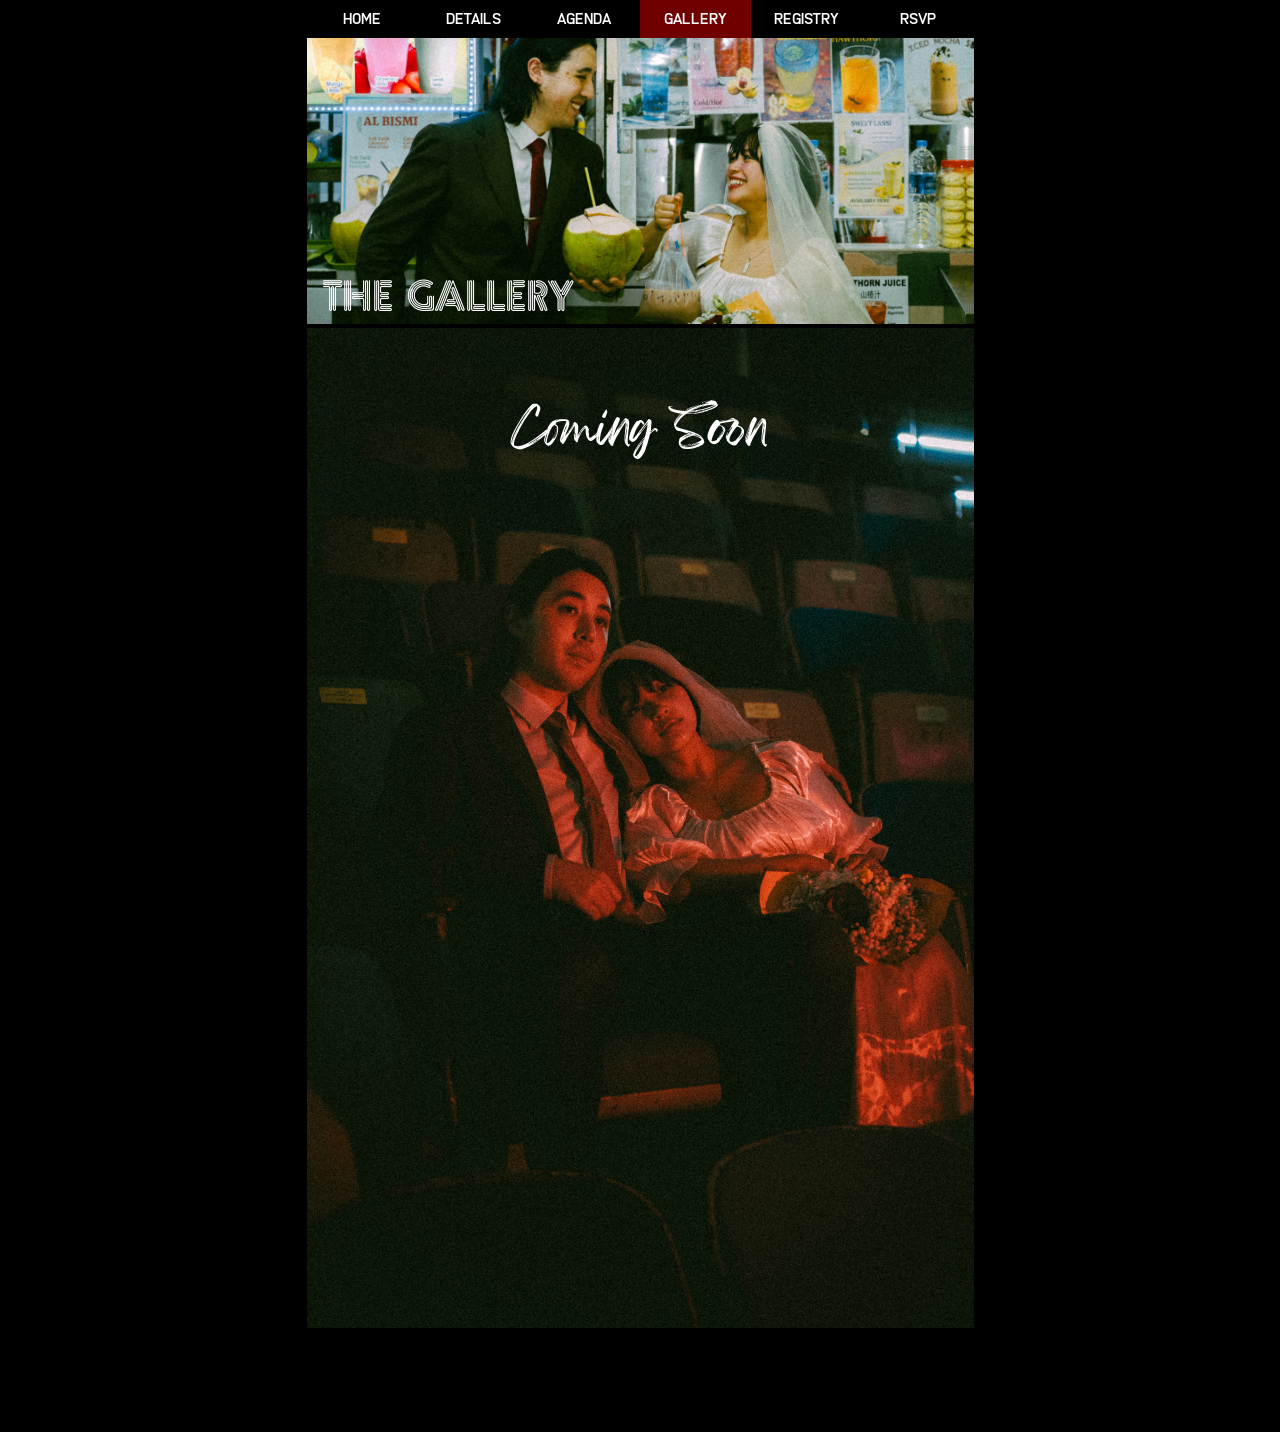
==== gallery.html @ 5fce516a "Added title banners to each page" ====
<!DOCTYPE html>
<html>
<head>
  <link rel="stylesheet" href="styles.css" type="text/css">
  <meta name="viewport" content="width=device-width, initial-scale=1">
  <title>Mel and Vince: The A-List - Gallery</title>

  <!-- Navigation bar -->
  <div class="topnav">
    <a href="index.html";>Home</a>
    <a href="info.html";>Details</a>
    <a href="schedule.html";>Agenda</a>
    <a class="active" href="gallery.html";>Gallery</a>
    <a href="registry.html";>Registry</a>
    <a href="rsvp.html";>RSVP</a>
  </div>
</head>

<style>
* {box-sizing: border-box}
</style>

<body>
  <header>
    <div class="container">
        <img src="backgrounds/hawker-w.jpg"
            image-rendering: -webkit-optimize-contrast;
            style="width: 667px;">
        <div class="bottom-left"
            style="font-family: 'NeoNeon';
            font-size: clamp(0rem, 5.5vh, 2.75rem);
            font-weight: 100;">
            The Gallery
        </div>
      </div>
  </header>

  <main>
    <div class="container">
      <img src="backgrounds/red-seats-t.jpg"
          image-rendering: -webkit-optimize-contrast;
          style="width: 667px;">
      <div class="centered"
          style="font-family: 'Feeling Passionate';
          top: 10%;
          font-size: clamp(0rem, 5.5vh, 2.75rem);
          font-weight: 100">
          Coming Soon
      </div>
    </div>
  </main>

  <footer>
  </footer>

</body>
</html>
---- styles.css ----
@font-face {
  font-family: 'Feeling Passionate';
  src: url('fonts/Feeling Passionate.ttf');
  font-weight: normal;
  font-style: normal;
}

@font-face {
  font-family: 'NeoNeon';
  src: url('fonts/NeoNeon.otf');
  font-weight: normal;
  font-style: normal;
}

@font-face {
  font-family: 'Fine Allie';
  src: url('fonts/Fine Allie.otf');
  font-weight: normal;
  font-style: normal;
}

/* Container holding the image and the text */
.container {
  position: relative;
  text-align: center;
  color: rgb(255, 255, 255);
}

/* Bottom left text */
.bottom-left {
  position: absolute;
  bottom: 8px;
  left: 16px;
}

/* Top left text */
.top-left {
  position: absolute;
  top: 8px;
  left: 16px;
}

/* Top right text */
.top-right {
  position: absolute;
  top: 8px;
  right: 16px;
}

/* Bottom right text */
.bottom-right {
  position: absolute;
  bottom: 8px;
  right: 16px;
}

/* Centered text */
.centered {
  position: absolute;
  top: 50%;
  left: 50%;
  transform: translate(-50%, -50%);
}

html, body {
  width: auto;
  max-width: 667px;
  height: 1000px;
  min-height: 900px;
  max-height: 100%;
  margin: 0;
  margin-left: auto;
  margin-right: auto;
}

body {
  margin: 0;
  font-family: "Fine Allie";
  display: flex;
  flex-direction: column;
  background-color: black;
  background-position: center top;
  background-repeat: no-repeat;
  background-size: cover;
}

@media (max-width: 667px) {
  .body {
    background-size: 667px auto;
  }
}

footer {
  min-height: 100px;
}

main {
  flex: 1;
}

.topnav {
  font-family: 'Fine Allie';
  font-size: clamp(0rem, 3vw, 1rem);
  max-width: 667px;
  width: 100%;
  overflow: auto;
  background-color: #000000;
  box-sizing: border-box;
  display: table;
  margin: auto auto;
  margin-left: auto;
  margin-right: auto;
}

.topnav a {
  float: left;
  padding: 10px;
  color: #ffffff;
  text-decoration: none;
  width: 16.666%;
  text-align: center;
}

.topnav a:hover {
  background-color: #ffffff;
  color: black;
}

.topnav a.active {
  background-color: #700000;
  color: white;
}
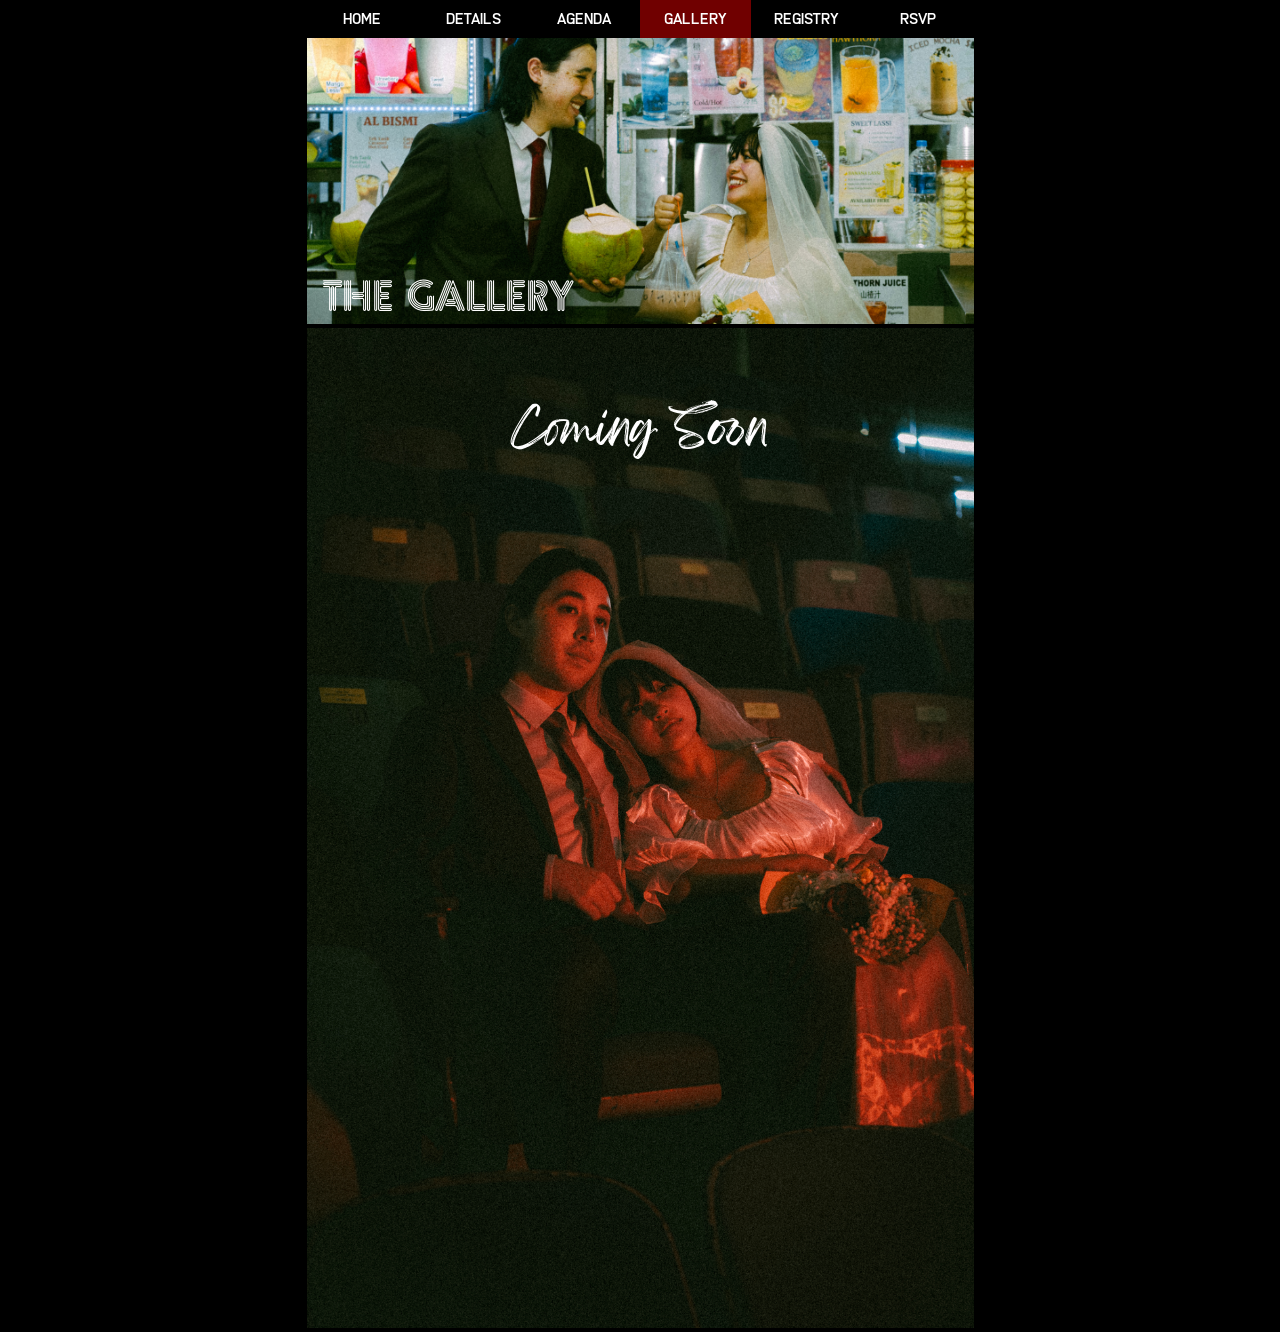
==== commit c4b344ab: "Fixed scaling of banners and coming soon images" ====
--- a/gallery.html
+++ b/gallery.html
@@ -25,7 +25,8 @@
     <div class="container">
         <img src="backgrounds/hawker-w.jpg"
             image-rendering: -webkit-optimize-contrast;
-            style="width: 667px;">
+            style="max-width: 100%;
+            max-height: 100%;">
         <div class="bottom-left"
             style="font-family: 'NeoNeon';
             font-size: clamp(0rem, 5.5vh, 2.75rem);
@@ -39,7 +40,8 @@
     <div class="container">
       <img src="backgrounds/red-seats-t.jpg"
           image-rendering: -webkit-optimize-contrast;
-          style="width: 667px;">
+          style="max-width: 100%;
+          max-height: 100%;">
       <div class="centered"
           style="font-family: 'Feeling Passionate';
           top: 10%;
@@ -50,8 +52,8 @@
     </div>
   </main>
 
-  <footer>
-  </footer>
+  <!-- <footer>
+  </footer> -->
 
 </body>
 </html>
--- a/styles.css
+++ b/styles.css
@@ -88,6 +88,9 @@
   .body {
     background-size: 667px auto;
   }
+  .container {
+    background-size: 667px auto;
+  }
 }
 
 footer {
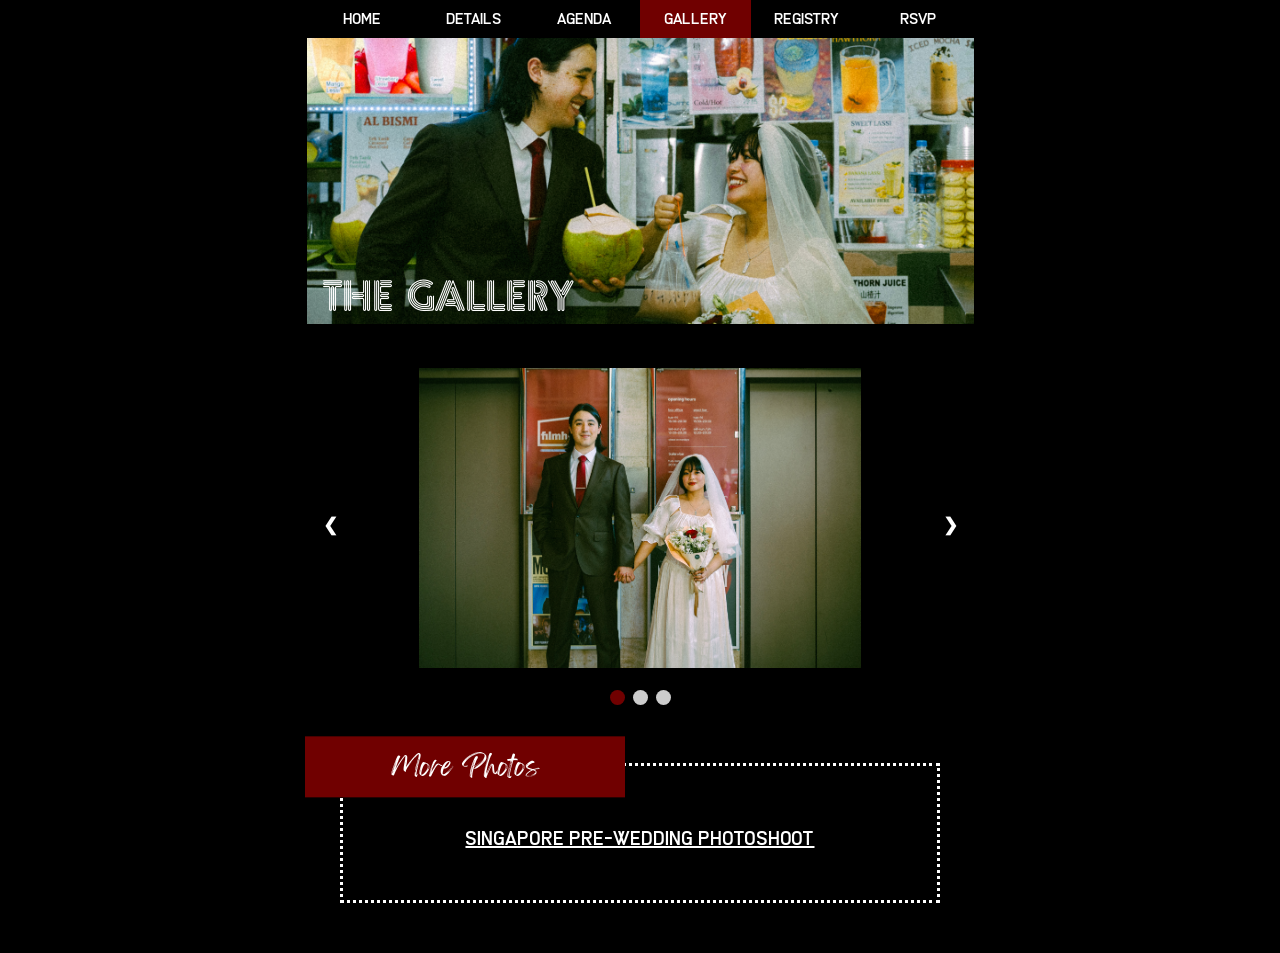
==== commit 8d29cd4d: "Initial test slide show in gallery" ====
--- a/gallery.html
+++ b/gallery.html
@@ -2,8 +2,11 @@
 <html>
 <head>
   <link rel="stylesheet" href="styles.css" type="text/css">
+  <link rel="stylesheet" href="gallery.css" type="text/css">
   <meta name="viewport" content="width=device-width, initial-scale=1">
   <title>Mel and Vince: The A-List - Gallery</title>
+
+  <script src="Scripts/carousel.js" defer></script>
 
   <!-- Navigation bar -->
   <div class="topnav">
@@ -22,7 +25,7 @@
 
 <body>
   <header>
-    <div class="container">
+    <div class="container" style="margin-bottom: 40px;">
         <img src="backgrounds/hawker-w.jpg"
             image-rendering: -webkit-optimize-contrast;
             style="max-width: 100%;
@@ -33,21 +36,53 @@
             font-weight: 100;">
             The Gallery
         </div>
-      </div>
+    </div>
   </header>
 
   <main>
-    <div class="container">
-      <img src="backgrounds/red-seats-t.jpg"
-          image-rendering: -webkit-optimize-contrast;
-          style="max-width: 100%;
-          max-height: 100%;">
-      <div class="centered"
-          style="font-family: 'Feeling Passionate';
-          top: 10%;
-          font-size: clamp(0rem, 5.5vh, 2.75rem);
-          font-weight: 100">
-          Coming Soon
+    <!-- 1 Year Engagement Photoshoot -->
+    <div class="slideshow-container">
+      <div class="mySlides fade">
+        <img class="slide" src="gallery-images/test0.png">
+      </div>
+
+      <div class="mySlides fade">
+        <img class="slide" src="gallery-images/test1.png">
+      </div>
+
+      <div class="mySlides fade">
+        <img class="slide" src="gallery-images/test2.png">
+      </div>
+
+      <a class="prev" onclick="plusSlides(-1)">❮</a>
+      <a class="next" onclick="plusSlides(1)">❯</a>
+    </div>
+    <br>
+    <div style="text-align:center">
+      <span class="dot" onclick="currentSlide(1)"></span>
+      <span class="dot" onclick="currentSlide(2)"></span>
+      <span class="dot" onclick="currentSlide(3)"></span>
+    </div>
+
+    <!-- Our Travels -->
+    <!-- Through the Years -->
+
+    <br><br><br>
+    <!-- Additional Links -->
+    <div class="flex-container">
+      <div class="title">
+        More Photos
+    </div>
+      <div style="
+        font-family: Fine Allie;
+        font-size: clamp(0rem, 3.5vw, 1.25rem);
+        text-align: center;
+        margin-top: -30px;
+        margin-bottom: clamp(0rem, 6vw, 40px);">
+        <a href="https://www.helloikicompany.com/melissa-vince/";
+          style="color: #ffffff;">
+          Singapore Pre-Wedding Photoshoot
+        </a>
       </div>
     </div>
   </main>
--- a/styles.css
+++ b/styles.css
@@ -1,23 +1,5 @@
-@font-face {
-  font-family: 'Feeling Passionate';
-  src: url('fonts/Feeling Passionate.ttf');
-  font-weight: normal;
-  font-style: normal;
-}
-
-@font-face {
-  font-family: 'NeoNeon';
-  src: url('fonts/NeoNeon.otf');
-  font-weight: normal;
-  font-style: normal;
-}
-
-@font-face {
-  font-family: 'Fine Allie';
-  src: url('fonts/Fine Allie.otf');
-  font-weight: normal;
-  font-style: normal;
-}
+@import url("fonts.css");
+@import url("navigation-bar.css");
 
 /* Container holding the image and the text */
 .container {
@@ -62,6 +44,33 @@
   transform: translate(-50%, -50%);
 }
 
+.flex-container {
+  display: flex;
+  color: rgb(255, 255, 255);
+  flex-direction: column;
+  margin: auto auto;
+  border-style: dotted;
+  margin-bottom: 50px;
+  width: 90%;
+  max-width: 667px;
+}
+
+.title {
+  font-family: Feeling Passionate;
+  font-size: clamp(0rem, 4.2vw, 1.5rem);
+  transform: translate(-15%, -65%);
+  text-align: center;
+  width: clamp(0rem, 56vw, 20rem);
+  background-color: #700000;
+  margin: 10px;
+  padding: 10px;
+}
+
+.flex-container div {
+  margin: 10px;
+  padding: 10px;
+}
+
 html, body {
   width: auto;
   max-width: 667px;
@@ -100,36 +109,3 @@
 main {
   flex: 1;
 }
-
-.topnav {
-  font-family: 'Fine Allie';
-  font-size: clamp(0rem, 3vw, 1rem);
-  max-width: 667px;
-  width: 100%;
-  overflow: auto;
-  background-color: #000000;
-  box-sizing: border-box;
-  display: table;
-  margin: auto auto;
-  margin-left: auto;
-  margin-right: auto;
-}
-
-.topnav a {
-  float: left;
-  padding: 10px;
-  color: #ffffff;
-  text-decoration: none;
-  width: 16.666%;
-  text-align: center;
-}
-
-.topnav a:hover {
-  background-color: #ffffff;
-  color: black;
-}
-
-.topnav a.active {
-  background-color: #700000;
-  color: white;
-}
--- a/gallery.css
+++ b/gallery.css
@@ -0,0 +1,92 @@
+.slide {
+  width: 100%;
+  max-height: 300px;
+  object-fit: contain;
+}
+
+/* Slideshow container */
+.slideshow-container {
+  width: 100%;
+  position: relative;
+  margin-left: auto;
+  margin-right: auto;
+}
+
+/* Next & previous buttons */
+.prev, .next {
+  cursor: pointer;
+  position: absolute;
+  top: 50%;
+  width: auto;
+  padding: 16px;
+  margin-top: -22px;
+  color: white;
+  font-weight: bold;
+  font-size: 18px;
+  transition: 0.6s ease;
+  border-radius: 0 3px 3px 0;
+  user-select: none;
+}
+
+/* Position the "next button" to the right */
+.next {
+  right: 0;
+  border-radius: 3px 0 0 3px;
+}
+
+/* On hover, add a black background color with a little bit see-through */
+.prev:hover, .next:hover {
+  background-color: rgba(0,0,0,0.8);
+}
+
+/* Caption text */
+.text {
+  color: #f2f2f2;
+  font-size: 15px;
+  padding: 8px 12px;
+  position: absolute;
+  bottom: 8px;
+  width: 100%;
+  text-align: center;
+}
+
+/* Number text (1/3 etc) */
+.numbertext {
+  color: #f2f2f2;
+  font-size: 12px;
+  padding: 8px 12px;
+  position: absolute;
+  top: 0;
+}
+
+/* The dots/bullets/indicators */
+.dot {
+  cursor: pointer;
+  height: 15px;
+  width: 15px;
+  margin: 0 2px;
+  background-color: rgba(255,255,255,0.8);
+  border-radius: 50%;
+  display: inline-block;
+  transition: background-color 0.6s ease;
+}
+
+.active, .dot:hover {
+  background-color: rgba(112,0,0,1);
+}
+
+/* Fading animation */
+.fade {
+  animation-name: fade;
+  animation-duration: 1.5s;
+}
+
+@keyframes fade {
+  from {opacity: .4}
+  to {opacity: 1}
+}
+
+/* On smaller screens, decrease text size */
+@media only screen and (max-width: 300px) {
+  .prev, .next,.text {font-size: 11px}
+}
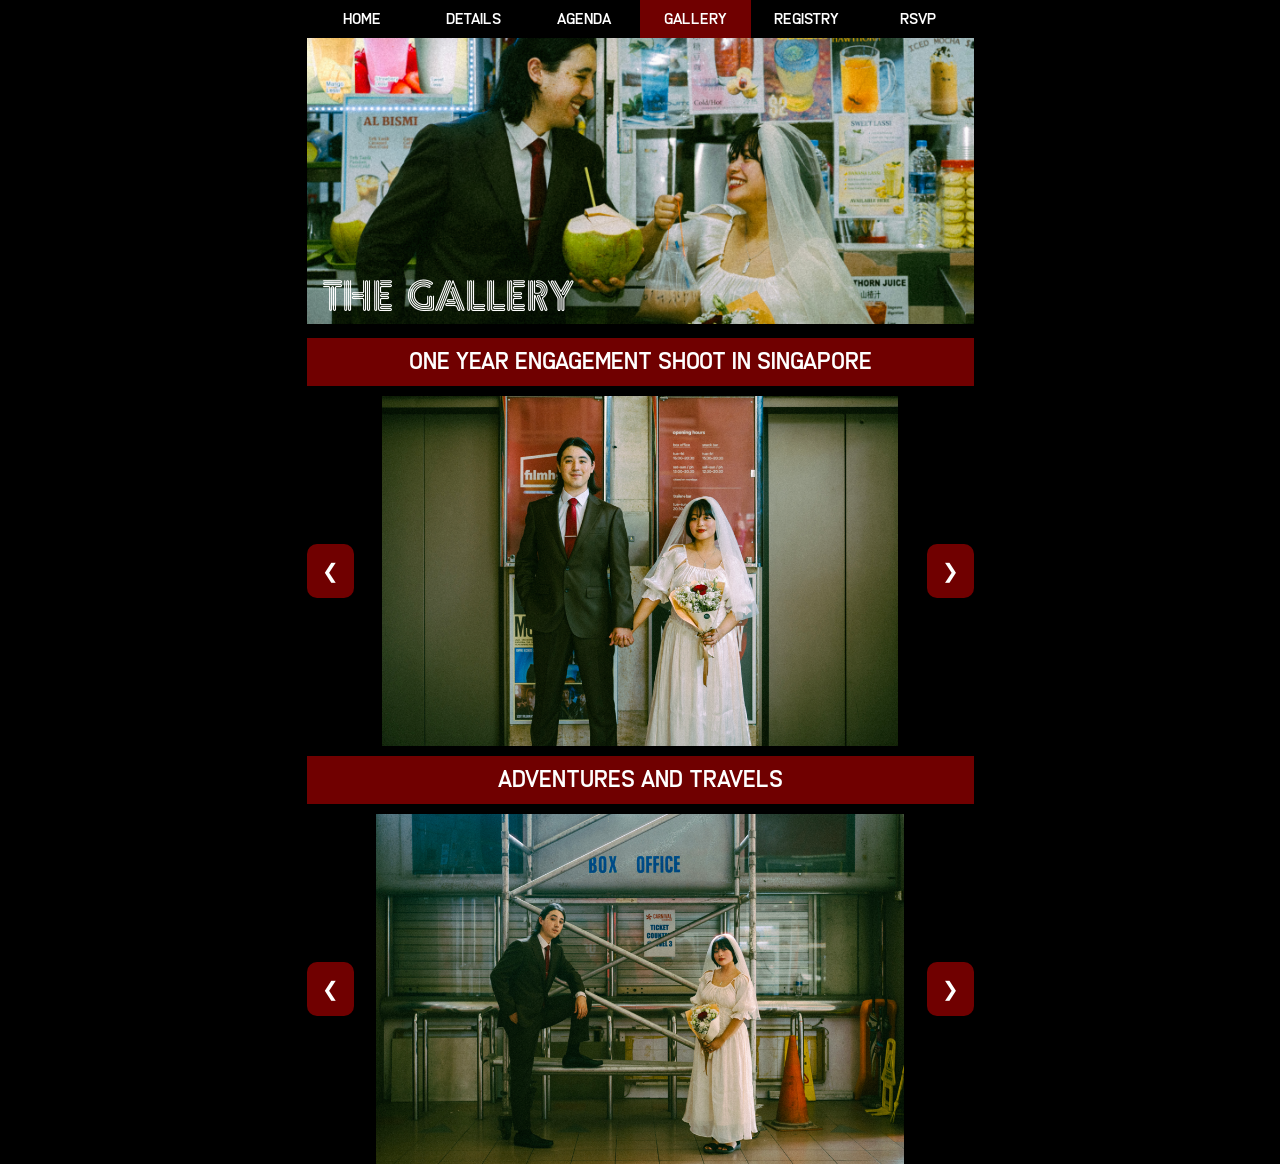
==== commit 5a1ea381: "Using reusable carousel object class" ====
--- a/gallery.html
+++ b/gallery.html
@@ -25,7 +25,7 @@
 
 <body>
   <header>
-    <div class="container" style="margin-bottom: 40px;">
+    <div class="container" style="margin-bottom: 0px;">
         <img src="backgrounds/hawker-w.jpg"
             image-rendering: -webkit-optimize-contrast;
             style="max-width: 100%;
@@ -41,50 +41,35 @@
 
   <main>
     <!-- 1 Year Engagement Photoshoot -->
-    <div class="slideshow-container">
-      <div class="mySlides fade">
-        <img class="slide" src="gallery-images/test0.png">
+    <div class="gallery-title">One Year Engagement Shoot in Singapore</div>
+    <div class="carousel">
+      <button class="prev" aria-label="Previous images">&#10094;</button>
+      <div class="carousel-window">
+          <div class="carousel-track">
+              <img src="gallery-images/test0.png" alt="Image 1">
+              <img src="gallery-images/test1.png" alt="Image 2">
+              <img src="gallery-images/test2.png" alt="Image 3">
+              <img src="gallery-images/test3.png" alt="Image 4">
+          </div>
       </div>
-
-      <div class="mySlides fade">
-        <img class="slide" src="gallery-images/test1.png">
-      </div>
-
-      <div class="mySlides fade">
-        <img class="slide" src="gallery-images/test2.png">
-      </div>
-
-      <a class="prev" onclick="plusSlides(-1)">❮</a>
-      <a class="next" onclick="plusSlides(1)">❯</a>
-    </div>
-    <br>
-    <div style="text-align:center">
-      <span class="dot" onclick="currentSlide(1)"></span>
-      <span class="dot" onclick="currentSlide(2)"></span>
-      <span class="dot" onclick="currentSlide(3)"></span>
+      <button class="next" aria-label="Next images">&#10095;</button>
     </div>
 
     <!-- Our Travels -->
+    <div class="gallery-title">Adventures and Travels</div>
+    <div class="carousel">
+      <button class="prev" aria-label="Previous images">&#10094;</button>
+      <div class="carousel-window">
+          <div class="carousel-track">
+              <img src="gallery-images/test1.png" alt="Image 2">
+              <img src="gallery-images/test3.png" alt="Image 3">
+              <img src="gallery-images/test4.png" alt="Image 4">
+          </div>
+      </div>
+      <button class="next" aria-label="Next images">&#10095;</button>
+    </div>
     <!-- Through the Years -->
 
-    <br><br><br>
-    <!-- Additional Links -->
-    <div class="flex-container">
-      <div class="title">
-        More Photos
-    </div>
-      <div style="
-        font-family: Fine Allie;
-        font-size: clamp(0rem, 3.5vw, 1.25rem);
-        text-align: center;
-        margin-top: -30px;
-        margin-bottom: clamp(0rem, 6vw, 40px);">
-        <a href="https://www.helloikicompany.com/melissa-vince/";
-          style="color: #ffffff;">
-          Singapore Pre-Wedding Photoshoot
-        </a>
-      </div>
-    </div>
   </main>
 
   <!-- <footer>
--- a/gallery.css
+++ b/gallery.css
@@ -1,92 +1,57 @@
-.slide {
-  width: 100%;
-  max-height: 300px;
-  object-fit: contain;
+@import url("fonts.css");
+
+.gallery-title {
+    display: flex;
+    align-items: center;
+    justify-content: center;
+    font-family: Fine Allie;
+    color: white;
+    font-size: clamp(0rem, 4.2vw, 1.5rem);
+    text-align: center;
+    width: 100%;
+    background-color: #700000;
+    margin: 10px auto;
+    padding: 10px;
 }
 
-/* Slideshow container */
-.slideshow-container {
-  width: 100%;
-  position: relative;
-  margin-left: auto;
-  margin-right: auto;
+.carousel {
+    display: flex;
+    align-items: center;
+    justify-content: center;
+    width: 100%;
+    margin: auto auto;
+    gap: 10px;
 }
 
-/* Next & previous buttons */
-.prev, .next {
-  cursor: pointer;
-  position: absolute;
-  top: 50%;
-  width: auto;
-  padding: 16px;
-  margin-top: -22px;
-  color: white;
-  font-weight: bold;
-  font-size: 18px;
-  transition: 0.6s ease;
-  border-radius: 0 3px 3px 0;
-  user-select: none;
+.carousel-window {
+    width: 100%;
+    overflow: hidden;
 }
 
-/* Position the "next button" to the right */
-.next {
-  right: 0;
-  border-radius: 3px 0 0 3px;
+.carousel-track {
+    display: flex;
+    transition: transform 0.5s ease-in-out;
 }
 
-/* On hover, add a black background color with a little bit see-through */
-.prev:hover, .next:hover {
-  background-color: rgba(0,0,0,0.8);
+.carousel-track img {
+    width: 100%;
+    height: 350px;
+    flex: 0 0 auto;
+    object-fit: contain;
 }
 
-/* Caption text */
-.text {
-  color: #f2f2f2;
-  font-size: 15px;
-  padding: 8px 12px;
-  position: absolute;
-  bottom: 8px;
-  width: 100%;
-  text-align: center;
+.carousel button {
+    color: white;
+    background: #700000;
+    border: none;
+    padding: 15px;
+    cursor: pointer;
+    font-size: 20px;
+    transition: 0.6s ease;
+    border-radius: 10px 10px 10px 10px;
+    user-select: none;
 }
 
-/* Number text (1/3 etc) */
-.numbertext {
-  color: #f2f2f2;
-  font-size: 12px;
-  padding: 8px 12px;
-  position: absolute;
-  top: 0;
+.carousel button:hover {
+    background-color: rgba(112,0,0,0.5);
 }
-
-/* The dots/bullets/indicators */
-.dot {
-  cursor: pointer;
-  height: 15px;
-  width: 15px;
-  margin: 0 2px;
-  background-color: rgba(255,255,255,0.8);
-  border-radius: 50%;
-  display: inline-block;
-  transition: background-color 0.6s ease;
-}
-
-.active, .dot:hover {
-  background-color: rgba(112,0,0,1);
-}
-
-/* Fading animation */
-.fade {
-  animation-name: fade;
-  animation-duration: 1.5s;
-}
-
-@keyframes fade {
-  from {opacity: .4}
-  to {opacity: 1}
-}
-
-/* On smaller screens, decrease text size */
-@media only screen and (max-width: 300px) {
-  .prev, .next,.text {font-size: 11px}
-}
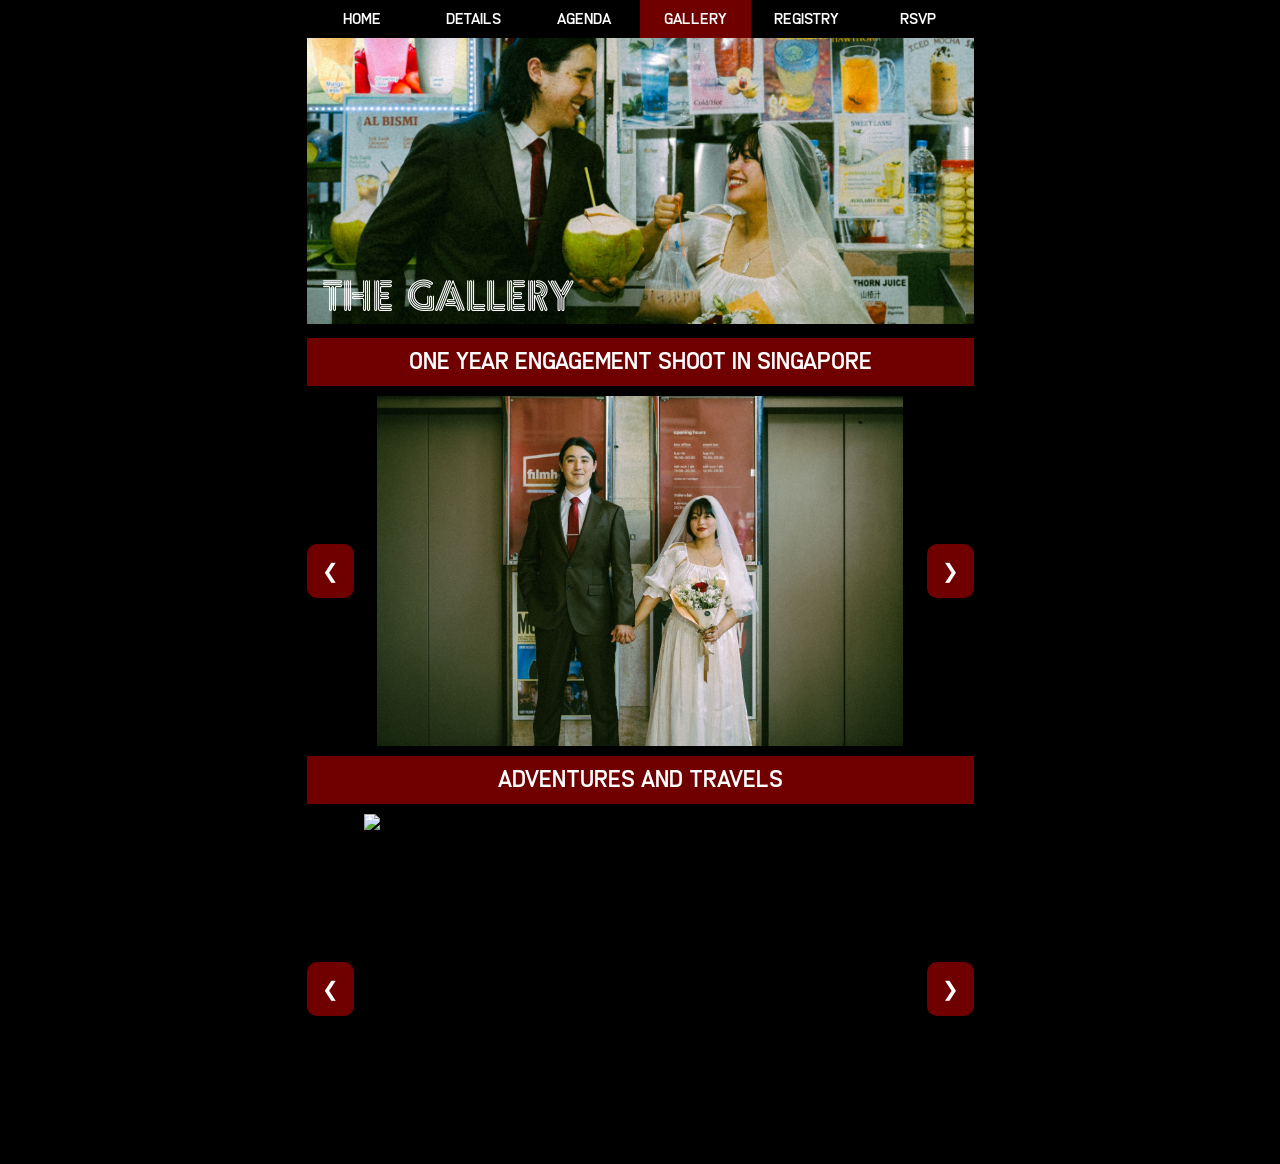
==== commit 675e86f8: "Singapore shoot carousel images added" ====
--- a/gallery.html
+++ b/gallery.html
@@ -46,10 +46,32 @@
       <button class="prev" aria-label="Previous images">&#10094;</button>
       <div class="carousel-window">
           <div class="carousel-track">
-              <img src="gallery-images/test0.png" alt="Image 1">
-              <img src="gallery-images/test1.png" alt="Image 2">
-              <img src="gallery-images/test2.png" alt="Image 3">
-              <img src="gallery-images/test3.png" alt="Image 4">
+              <img src="gallery-images/horizontal/title.png" alt="">
+              <img src="gallery-images/vertical/entrance.png" alt="">
+
+              <img src="gallery-images/horizontal/curtains.png" alt="">
+              <img src="gallery-images/vertical/curtains.png" alt="">
+
+              <img src="gallery-images/horizontal/lobby.png" alt="">
+              <img src="gallery-images/vertical/lobby.png" alt="">
+
+              <img src="gallery-images/horizontal/seats.png" alt="">
+              <img src="gallery-images/vertical/seats.png" alt="">
+
+              <img src="gallery-images/horizontal/red.png" alt="">
+              <img src="gallery-images/vertical/red.png" alt="">
+
+              <img src="gallery-images/horizontal/tvs.png" alt="">
+              <img src="gallery-images/vertical/tvs.png" alt="">
+
+              <img src="gallery-images/horizontal/records.png" alt="">
+              <img src="gallery-images/vertical/records.png" alt="">
+
+              <img src="gallery-images/horizontal/outside.png" alt="">
+              <img src="gallery-images/vertical/outside.png" alt="">
+
+              <img src="gallery-images/horizontal/hawker.png" alt="">
+              <img src="gallery-images/vertical/hawker.png" alt="">
           </div>
       </div>
       <button class="next" aria-label="Next images">&#10095;</button>
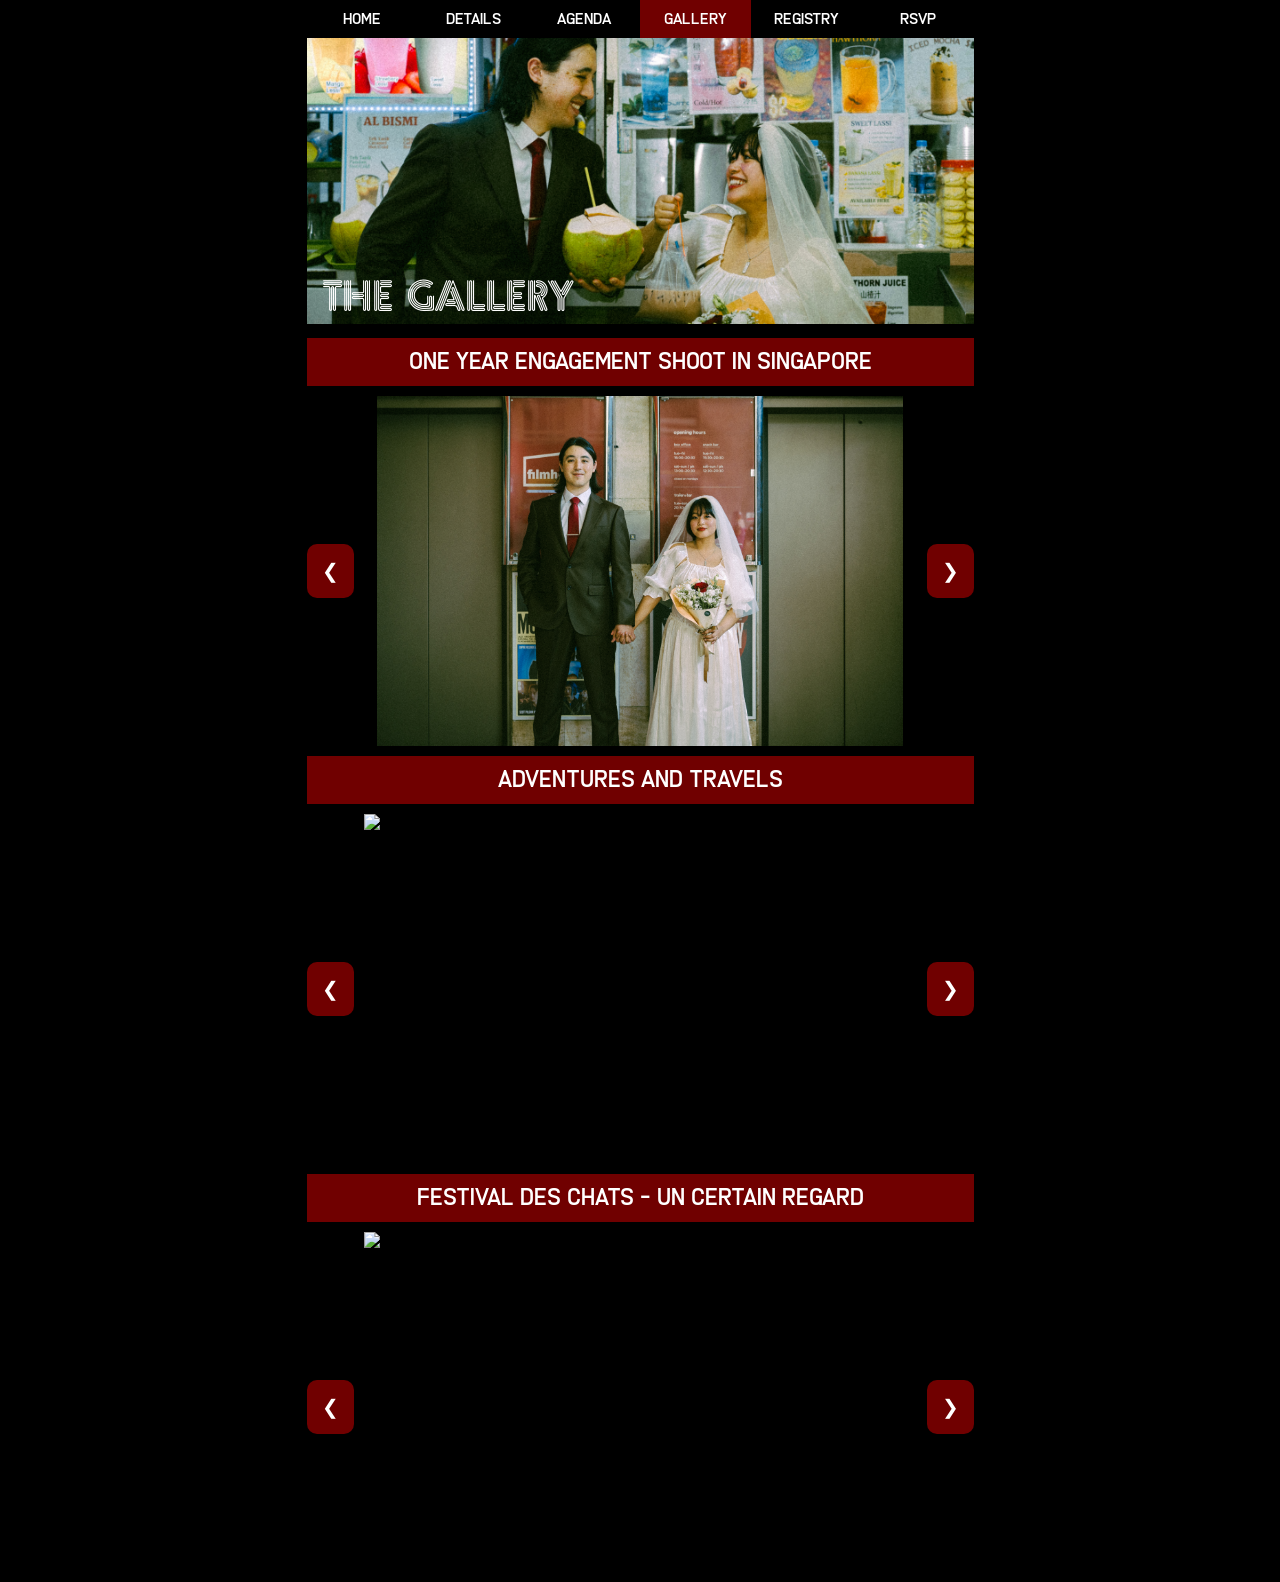
==== commit 3abd5b54: "Placehold for cat pics" ====
--- a/gallery.html
+++ b/gallery.html
@@ -83,14 +83,23 @@
       <button class="prev" aria-label="Previous images">&#10094;</button>
       <div class="carousel-window">
           <div class="carousel-track">
-              <img src="gallery-images/test1.png" alt="Image 2">
-              <img src="gallery-images/test3.png" alt="Image 3">
-              <img src="gallery-images/test4.png" alt="Image 4">
+              <img src="gallery-images/test1.png" alt="Image 1">
           </div>
       </div>
       <button class="next" aria-label="Next images">&#10095;</button>
     </div>
-    <!-- Through the Years -->
+
+    <!-- Festival Des Chats Un Certain Regard -->
+    <div class="gallery-title">Festival Des Chats - Un Certain Regard</div>
+    <div class="carousel">
+      <button class="prev" aria-label="Previous images">&#10094;</button>
+      <div class="carousel-window">
+          <div class="carousel-track">
+              <img src="gallery-images/test1.png" alt="Image 1">
+          </div>
+      </div>
+      <button class="next" aria-label="Next images">&#10095;</button>
+    </div>
 
   </main>
 
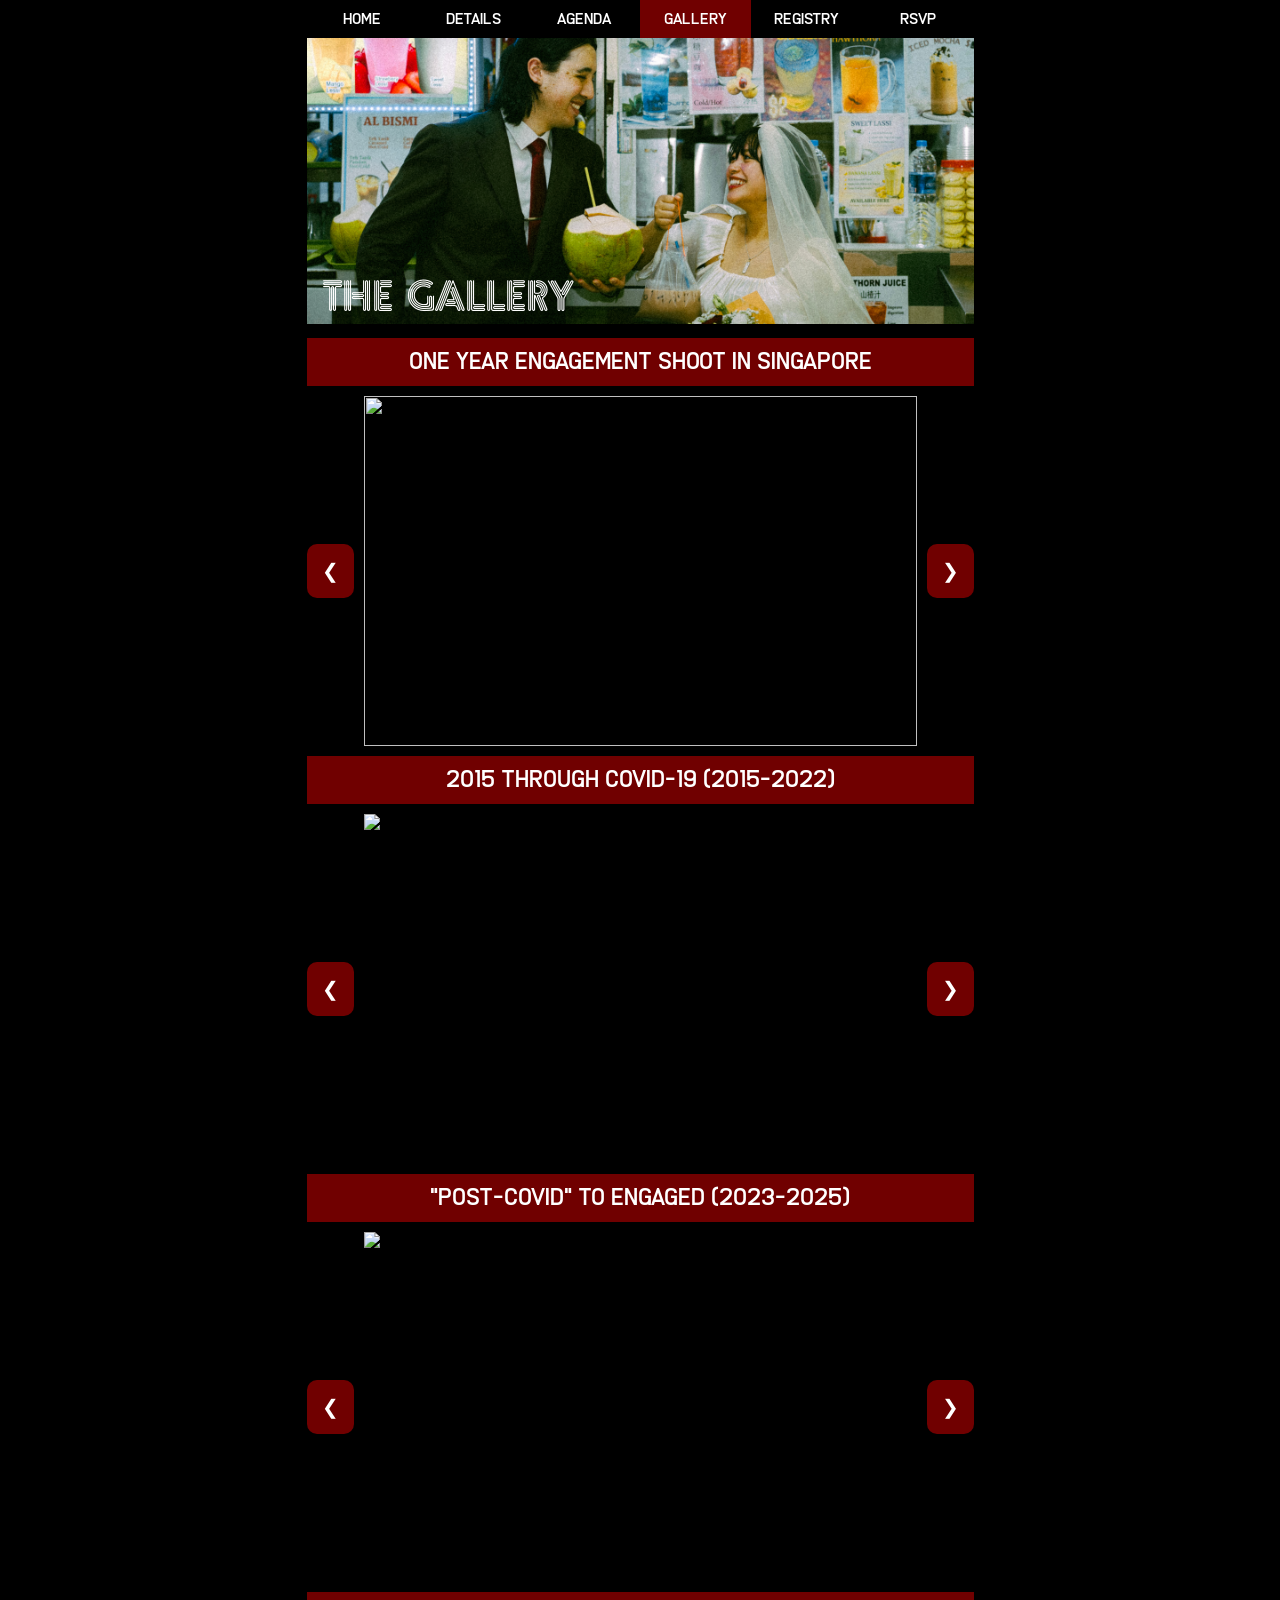
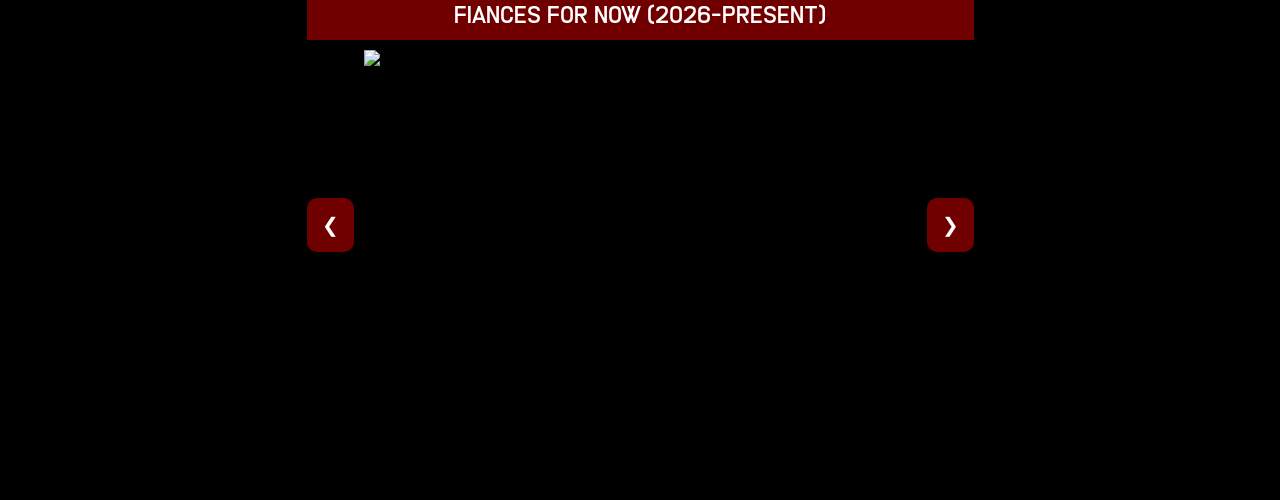
==== commit 9a6f73d2: "Merged gallery branch" ====
--- a/gallery.html
+++ b/gallery.html
@@ -46,65 +46,145 @@
       <button class="prev" aria-label="Previous images">&#10094;</button>
       <div class="carousel-window">
           <div class="carousel-track">
-              <img src="gallery-images/horizontal/title.png" alt="">
-              <img src="gallery-images/vertical/entrance.png" alt="">
-
-              <img src="gallery-images/horizontal/curtains.png" alt="">
-              <img src="gallery-images/vertical/curtains.png" alt="">
-
-              <img src="gallery-images/horizontal/lobby.png" alt="">
-              <img src="gallery-images/vertical/lobby.png" alt="">
-
-              <img src="gallery-images/horizontal/seats.png" alt="">
-              <img src="gallery-images/vertical/seats.png" alt="">
-
-              <img src="gallery-images/horizontal/red.png" alt="">
-              <img src="gallery-images/vertical/red.png" alt="">
-
-              <img src="gallery-images/horizontal/tvs.png" alt="">
-              <img src="gallery-images/vertical/tvs.png" alt="">
-
-              <img src="gallery-images/horizontal/records.png" alt="">
-              <img src="gallery-images/vertical/records.png" alt="">
-
-              <img src="gallery-images/horizontal/outside.png" alt="">
-              <img src="gallery-images/vertical/outside.png" alt="">
-
-              <img src="gallery-images/horizontal/hawker.png" alt="">
-              <img src="gallery-images/vertical/hawker.png" alt="">
+              <!-- Entrance -->
+              <img src="https://lh3.googleusercontent.com/d/1WQYgwuR9ZSRP9g-lGanobzi3n8pSXo5W">
+              <img src="https://lh3.googleusercontent.com/d/1mnfNkKwupu8RJ3xkGLBX2IJ-gfzf61_U">
+              <!-- Curtains -->
+              <img src="https://lh3.googleusercontent.com/d/17kXfYuYZe7armnkHj1Y4KJ6tTOQE-9dC">
+              <img src="https://lh3.googleusercontent.com/d/1F_VG3Qeqx3zCe_n7vHiFq8ASbFxom45X">
+              <!-- Lobby -->
+              <img src="https://lh3.googleusercontent.com/d/1rDFtdATUaRwrSwk5FfE87jl6UesllBrQ">
+              <img src="https://lh3.googleusercontent.com/d/1KlIvCBqxUWRekpijrjUvXqH2RnZ3Rfbd">
+              <!-- Seats -->
+              <img src="https://lh3.googleusercontent.com/d/1g_JbiEs5wLv-C-77q_gbWAQIWOAJuQpt">
+              <img src="https://lh3.googleusercontent.com/d/1FEpRHMwgM7U1piA4DQwJjA_mAQ8S4upj">
+              <!-- Red -->
+              <img src="https://lh3.googleusercontent.com/d/1vvMjumpLJK4mxw2coeHzc93z4g285Uk7">
+              <img src="https://lh3.googleusercontent.com/d/1n_clQQfYbZAjLkDCTxhZqv8Vx3kzFqm6">
+              <!-- TVs -->
+              <img src="https://lh3.googleusercontent.com/d/1rcGBeIyvdNPWJ0UIBJiTFRCvmhH8m4Mc">
+              <img src="https://lh3.googleusercontent.com/d/1LTbU5owXPz8mefNLYsA_A6acasApH3ez">
+              <!-- Records -->
+              <img src="https://lh3.googleusercontent.com/d/1gul-S0Ueg3AXd36K53IPO2ZPktvCbbiY">
+              <img src="https://lh3.googleusercontent.com/d/1j2NZhpOFdmgitnFiiMFMBfpqbbJKtNTv">
+              <!-- Outside -->
+              <img src="https://lh3.googleusercontent.com/d/1j9dhYpUXktHnpxYXEcbNRapVaoG2F3Gb">
+              <img src="https://lh3.googleusercontent.com/d/12Uv6IK782YMOGIVpgx7Kgi_BszfCj8nO">
+              <!-- Hawker -->
+              <img src="https://lh3.googleusercontent.com/d/1EzIGeaDb_4iVxKJ6rE-BjPNTyYUMXYgj">
+              <img src="https://lh3.googleusercontent.com/d/18CfTRW97V2qcynzKzLd8J1_8qMXQKZCl">
           </div>
       </div>
       <button class="next" aria-label="Next images">&#10095;</button>
     </div>
 
-    <!-- Our Travels -->
-    <div class="gallery-title">Adventures and Travels</div>
+    <!-- 2015 - 2022 -->
+    <div class="gallery-title">2015 through COVID-19 (2015-2022)</div>
     <div class="carousel">
       <button class="prev" aria-label="Previous images">&#10094;</button>
       <div class="carousel-window">
           <div class="carousel-track">
-              <img src="gallery-images/test1.png" alt="Image 1">
+              <img src="https://lh3.googleusercontent.com/d/1Ya8KnTOovsggmm-5datZ8JLy5oacU5Zb" alt="2015">
+              <img src="https://lh3.googleusercontent.com/d/1N39CFmHLKyPSNIgecoZWSEKnwB80d070" alt="2016">
+              <img src="https://lh3.googleusercontent.com/d/1ooDV4mKWGpkSBo56gGqq3ZMCIAk6fkZk" alt="2016">
+              <img src="https://lh3.googleusercontent.com/d/1HBG1yx5TOAhIUjE5PAv7igU1IuioHBzS" alt="2016">
+              <img src="https://lh3.googleusercontent.com/d/193Rw5YfWRN4cS9Ktn83ZdvPPqWAe5TfJ" alt="2017">
+              <img src="https://lh3.googleusercontent.com/d/1paw_O-CmUvxJzJi-qHnNsYNcYshYP_0K" alt="2017">
+              <img src="https://lh3.googleusercontent.com/d/1zRaaVVR3A3RNKDMwqxXjTWKSM2MHmg0q" alt="2017">
+              <img src="https://lh3.googleusercontent.com/d/1LGMhkKwDno_jXFhH3ecB0rQ1Pjueg7d-" alt="2018">
+              <img src="https://lh3.googleusercontent.com/d/15C2dkU6sek_WBJUbL4eBrYvrSv5XBOP_" alt="2018">
+              <img src="https://lh3.googleusercontent.com/d/1IPMNkAaR1gVP_xYu9QCLbNeP8TotCINL" alt="2019">
+              <img src="https://lh3.googleusercontent.com/d/1e4b1nmKGbS9viylR4WABI0KmQKyjwH-s" alt="2019">
+              <img src="https://lh3.googleusercontent.com/d/1xRAA8t_fFJ9djl0Dh8hpTqdTVcCIVXah" alt="2019">
+              <img src="https://lh3.googleusercontent.com/d/1ZQUja3Aejxvsb0wRFzEr2ogsg0LoKrSq" alt="2019">
+              <img src="https://lh3.googleusercontent.com/d/1nU8CkFrJWuu4onNLO4_HcWq8SL-pAuuV" alt="2019">
+              <img src="https://lh3.googleusercontent.com/d/1zHSeGYd8RiDGPJVY0gDltOFVc0QafmnI" alt="2020">
+              <img src="https://lh3.googleusercontent.com/d/1IyT1gQkgY8uMErM2WZ32PPlwFJYazSLA" alt="2020">
+              <img src="https://lh3.googleusercontent.com/d/1bpLjVt8PEYzr8uIAVCRaIvomFNI7mxdK" alt="2020">
+              <img src="https://lh3.googleusercontent.com/d/1Cj1Pq8-HOV4Ls8q8TLqE23tzrZye9Z35" alt="2020">
+              <img src="https://lh3.googleusercontent.com/d/1SmYhL_sx5Jsh-hm03eDEv1mPtYIS5En6" alt="2021">
+              <img src="https://lh3.googleusercontent.com/d/1l6fXXESKd_75OrqP8MGw8w2A8jBT1TdL" alt="2021">
+              <img src="https://lh3.googleusercontent.com/d/1mrwwsSsKo5i0roLbdQTJzKqYWEQrrQEA" alt="2022">
+              <img src="https://lh3.googleusercontent.com/d/16u4ZoAScKZhuyHKLcMoSGzU6CNIdgocv" alt="2022">
           </div>
       </div>
       <button class="next" aria-label="Next images">&#10095;</button>
     </div>
 
-    <!-- Festival Des Chats Un Certain Regard -->
-    <div class="gallery-title">Festival Des Chats - Un Certain Regard</div>
+    <!-- 2023 - 2025 -->
+    <div class="gallery-title">"Post-COVID" to Engaged (2023-2025)</div>
     <div class="carousel">
       <button class="prev" aria-label="Previous images">&#10094;</button>
       <div class="carousel-window">
           <div class="carousel-track">
-              <img src="gallery-images/test1.png" alt="Image 1">
+              <img src="https://lh3.googleusercontent.com/d/1-SQukwKexcuPAbrD3v-1rmenpDCS09G_" alt="2023">
+              <img src="https://lh3.googleusercontent.com/d/1Sn0NB3IThovvufOh1FkhPhG9Cg2Mtn5p" alt="2023">
+              <img src="https://lh3.googleusercontent.com/d/1g1S0kBQAQ2loyjuVukN7DuztbHs-vrFr" alt="2023">
+              <img src="https://lh3.googleusercontent.com/d/1RlAVJxatRZJB944yvi3BOX6yM8kjbl2n" alt="2023">
+              <img src="https://lh3.googleusercontent.com/d/1tqxtq2ybSHva4zoNk2wit86Z0S4QZjSO" alt="2023">
+              <img src="https://lh3.googleusercontent.com/d/1Q9hdQtn1aJPRvP1WyvPyRRupsQ1llFmP" alt="2023">
+              <img src="https://lh3.googleusercontent.com/d/1ocdbeZ9ev7HMF5hT0tHLzBuMqD5x6llw" alt="2023">
+              <img src="https://lh3.googleusercontent.com/d/1kjDT53bcgGePBTAoWzY_ueo59gDGW7J3" alt="2023">
+              <img src="https://lh3.googleusercontent.com/d/10ZuYWmKl38rjRCW1MiLUBWDxdTUYvSqu" alt="2023">
+              <img src="https://lh3.googleusercontent.com/d/1LI-iYq7XtMEPZukxbngAaojgjPpCEXpY" alt="2023">
+              <img src="https://lh3.googleusercontent.com/d/1oTBtkRQOHKLAe4f52uJUIn0O5Ky_A46d" alt="2024">
+              <img src="https://lh3.googleusercontent.com/d/1V8L8V7iokgF4QZTudpvyHmP1c3Nh7NBX" alt="2024">
+              <img src="https://lh3.googleusercontent.com/d/1A8p2gtj75WrIC5rXEv4gko3kfjykkS-c" alt="2024">
+              <img src="https://lh3.googleusercontent.com/d/1KQUJo-JCuwJXvOY7h74UznEq-D_ZMmEB" alt="2024">
+              <img src="https://lh3.googleusercontent.com/d/1KMvSDZlYZR16EMWtJP3WyK9lKqKa2DnY" alt="2024">
+              <img src="https://lh3.googleusercontent.com/d/1VS1MGigg_LUtUE1712Q4dGeEczJRng4a" alt="2024">
+              <img src="https://lh3.googleusercontent.com/d/1F-nJrvk-KcBzSVoj-ewyl-UNaxbseGWM" alt="2024">
+              <img src="https://lh3.googleusercontent.com/d/1KnAbqR1a-N9GnTps_aseZnTNg3wK0FPS" alt="2024">
+              <img src="https://lh3.googleusercontent.com/d/11zO7PnafssBKkZdHVyqGNCV1CFfEinta" alt="2025">
+              <img src="https://lh3.googleusercontent.com/d/1LnQT6h2J1VJX8suZoLRY5r-FbGiQ9lks" alt="2025">
+              <img src="https://lh3.googleusercontent.com/d/1FJWo0FH0r2Nc9tJKkA2LsUy5u7dRAECU" alt="2025">
+              <img src="https://lh3.googleusercontent.com/d/1yO2cipbpQjRoubouOUiAktA29tI-5lsh" alt="2025">
+              <img src="https://lh3.googleusercontent.com/d/1TBguZdWIyKuyDQGEwZrS5bZiGr3RAPCi" alt="2025">
+              <img src="https://lh3.googleusercontent.com/d/1sAh4ipVVWG5ziy_bAhtpxaIFQywefdqa" alt="2025">
+              <img src="https://lh3.googleusercontent.com/d/1sfMnYrp5M--XKXukd6xd2owDQxD7i-V_" alt="2025">
+              <img src="https://lh3.googleusercontent.com/d/1fYt-AOd5lGJ23vwLAFP7ytaDKDvSL8Xs" alt="2025">
           </div>
       </div>
       <button class="next" aria-label="Next images">&#10095;</button>
     </div>
 
+    <!-- 2026 to Present -->
+    <div class="gallery-title">Fiances for Now (2026-Present)</div>
+    <div class="carousel">
+      <button class="prev" aria-label="Previous images">&#10094;</button>
+      <div class="carousel-window">
+          <div class="carousel-track">
+              <img src="https://lh3.googleusercontent.com/d/1rC-aWfpDOQf_VTk9Ni4MbMxO6KV3uULQ" alt="2026">
+              <img src="https://lh3.googleusercontent.com/d/1Dswy6aTw5304Wku32XRrc_I4YNOas9oK" alt="2026">
+              <img src="https://lh3.googleusercontent.com/d/1_xVMxyrUu4S5835Fg5ntIq_LtQ7GOYD2" alt="2026">
+              <img src="https://lh3.googleusercontent.com/d/1T08jBvShuyS09e0sOLz9UOkhohxtIbdb" alt="2026">
+              <img src="https://lh3.googleusercontent.com/d/1cA4wHJgjCkBh7krtpxk32hDNXu4MoZoR" alt="2026">
+              <img src="https://lh3.googleusercontent.com/d/1J4t4AxFO74v5KYoms75ZXlqhDT1W2NtB" alt="2026">
+              <img src="https://lh3.googleusercontent.com/d/1z8P1vnOyG7RGmovjOZdc7bNtpAI1zHYT" alt="2026">
+              <img src="https://lh3.googleusercontent.com/d/1s0VyGsDD9I0Vd4atNU98VAtE9YYuOcjQ" alt="2026">
+              <img src="https://lh3.googleusercontent.com/d/1v6CwwTnBgQE4ontxmk6b7uEyQXMnoOgv" alt="2026">
+              <img src="https://lh3.googleusercontent.com/d/1csRz-D9oj_cWGuoc3ewCdXSqWVIfWIt8" alt="2026">
+              <img src="https://lh3.googleusercontent.com/d/1xcYlGgqUnJl3i4czOFwmDh3oDyAKXnpZ" alt="2026">
+          </div>
+      </div>
+      <button class="next" aria-label="Next images">&#10095;</button>
+    </div>
+
+    <!-- <div class="gallery-title">Festival Des Chats - Un Certain Regard</div>
+    <div class="carousel">
+      <button class="prev" aria-label="Previous images">&#10094;</button>
+      <div class="carousel-window">
+          <div class="carousel-track">
+              <img src="gallery-images/test1.png" alt="">
+          </div>
+      </div>
+      <button class="next" aria-label="Next images">&#10095;</button>
+    </div> -->
+
   </main>
 
-  <!-- <footer>
-  </footer> -->
+  <footer>
+  </footer>
 
 </body>
 </html>
